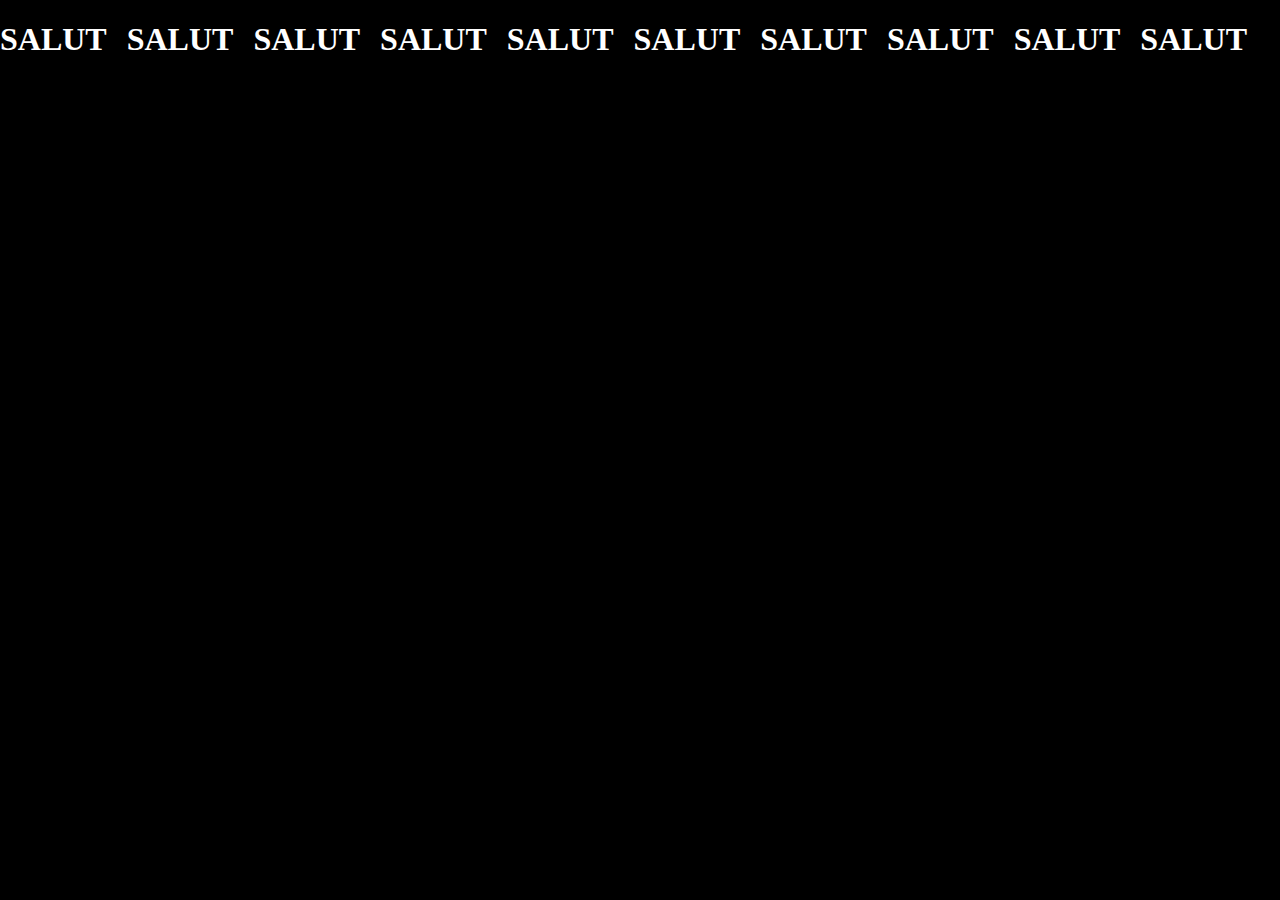
==== index.html @ 8b9b1a4b "test" ====
<!DOCTYPE html>
<html lang="en">
<head>
    <meta charset="UTF-8">
    <meta name="viewport" content="width=device-width, initial-scale=1.0">
    <title>Votre Site</title>
    <link rel="stylesheet" href="styles/style.css">
</head>
<body>
    <div class="conteneur" id="conteneur">
        <div class="contenu" id="contenu">
           <h1>SALUT</h1>
           <h1>SALUT</h1>
           <h1>SALUT</h1>
           <h1>SALUT</h1>
           <h1>SALUT</h1>
           <h1>SALUT</h1>
           <h1>SALUT</h1>
           <h1>SALUT</h1>
           <h1>SALUT</h1>
           <h1>SALUT</h1>

        </div>
    </div>
</body>
<script src="js/script.js"></script>
</html>
---- styles/style.css ----
body, html {
    margin: 0;
    padding: 0;
    overflow-x: hidden; /* Pour empêcher le défilement vertical */
}

.conteneur {
    width: 100%; /* Pour occuper toute la largeur de l'écran */
    overflow: hidden; /* Cache la barre de défilement */
    height: 100vh;
    background-color: black;
    color: white;
}

.contenu {
    width: 2000px; /* Largeur du contenu */
    display: flex; /* Pour que les éléments soient alignés horizontalement */
}

/* Style optionnel pour les éléments de contenu */
.contenu > * {
    flex-shrink: 0; /* Empêche les éléments de réduire en taille */
    margin-right: 20px; /* Espacement entre les éléments */
}
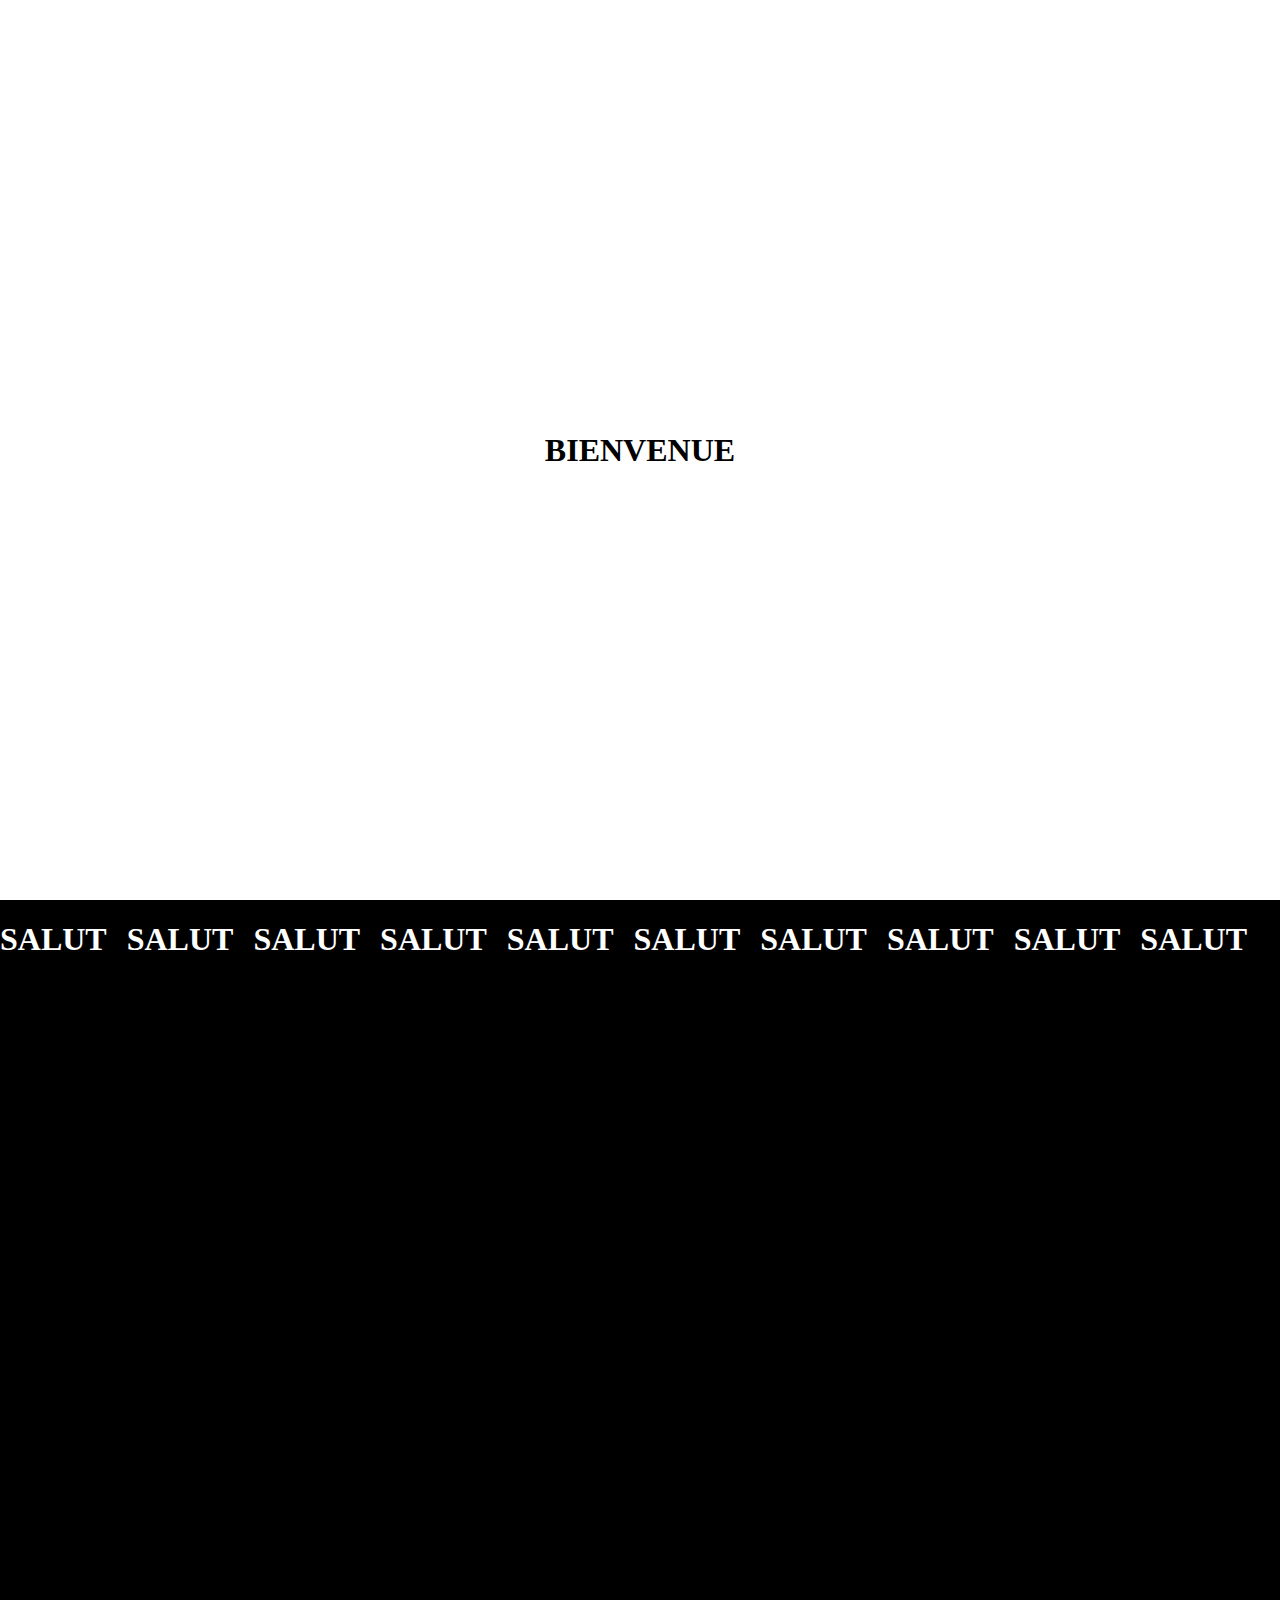
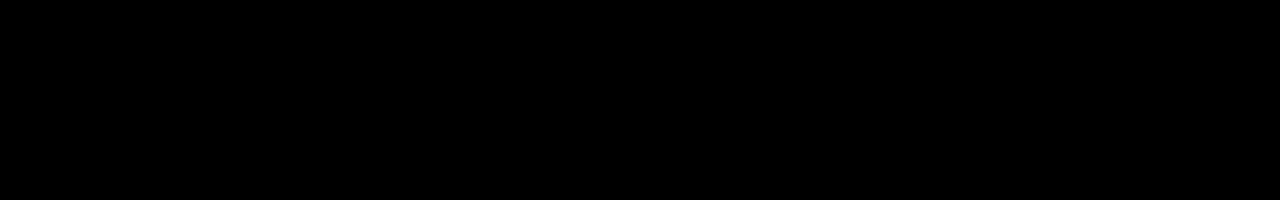
==== commit a5756cd3: "test2" ====
--- a/index.html
+++ b/index.html
@@ -1,5 +1,5 @@
 <!DOCTYPE html>
-<html lang="en">
+<html lang="fr">
 <head>
     <meta charset="UTF-8">
     <meta name="viewport" content="width=device-width, initial-scale=1.0">
@@ -7,6 +7,13 @@
     <link rel="stylesheet" href="styles/style.css">
 </head>
 <body>
+    
+    <div class="relative">
+        <div id="centeredText">
+            <h1 id="mainText">BIENVENUE</h1>
+          </div>
+    </div>
+
     <div class="conteneur" id="conteneur">
         <div class="contenu" id="contenu">
            <h1>SALUT</h1>
@@ -19,9 +26,9 @@
            <h1>SALUT</h1>
            <h1>SALUT</h1>
            <h1>SALUT</h1>
-
         </div>
     </div>
+
+    <script src="js/script.js"></script>
 </body>
-<script src="js/script.js"></script>
 </html>
--- a/styles/style.css
+++ b/styles/style.css
@@ -1,24 +1,57 @@
 body, html {
     margin: 0;
     padding: 0;
-    overflow-x: hidden; /* Pour empêcher le défilement vertical */
+    overflow-x: hidden;
+}
+
+.relative {
+    position: relative;
+}
+
+.background {
+    background-image: url('background.jpg'); /* Remplacer 'background.jpg' par le chemin de votre image de fond */
+    background-size: cover;
+    background-position: center;
+    width: 100%;
+    height: 100vh;
+    position: absolute;
+    overflow: hidden;
+    z-index: 1;
+}
+
+.content {
+    position: absolute;
+    top: 50%;
+    left: 50%;
+    transform: translate(-50%, -50%);
+    text-align: center;
+    color: white;
 }
 
 .conteneur {
-    width: 100%; /* Pour occuper toute la largeur de l'écran */
-    overflow: hidden; /* Cache la barre de défilement */
+    width: 100%;
+    overflow: hidden;
     height: 100vh;
     background-color: black;
     color: white;
+    position: relative;
+    z-index: 2;
 }
 
 .contenu {
-    width: 2000px; /* Largeur du contenu */
-    display: flex; /* Pour que les éléments soient alignés horizontalement */
+    width: 2000px;
+    display: flex;
 }
 
-/* Style optionnel pour les éléments de contenu */
 .contenu > * {
-    flex-shrink: 0; /* Empêche les éléments de réduire en taille */
-    margin-right: 20px; /* Espacement entre les éléments */
+    flex-shrink: 0;
+    margin-right: 20px;
 }
+
+#centeredText {
+    height: 100vh;
+    display: flex;
+    justify-content: center;
+    align-items: center;
+    cursor: pointer;
+  }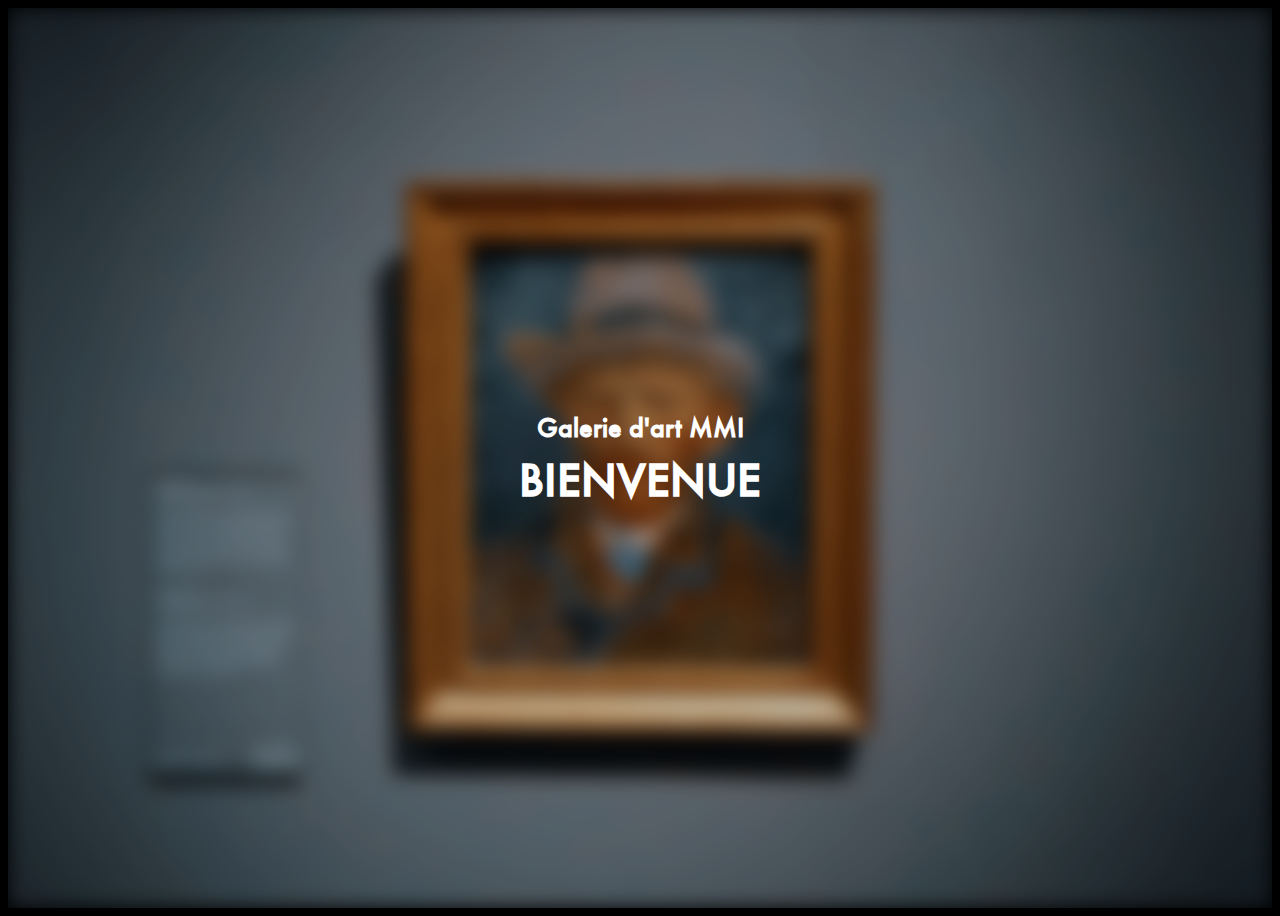
==== commit 239d05c3: "test" ====
--- a/index.html
+++ b/index.html
@@ -3,32 +3,17 @@
 <head>
     <meta charset="UTF-8">
     <meta name="viewport" content="width=device-width, initial-scale=1.0">
-    <title>Votre Site</title>
+    <title>MMI_Musée</title>
     <link rel="stylesheet" href="styles/style.css">
 </head>
 <body>
-    
-    <div class="relative">
-        <div id="centeredText">
-            <h1 id="mainText">BIENVENUE</h1>
-          </div>
+
+<div class="blurry-background">
+    <div class="content">
+        <h3>Galerie d'art MMI</h3>
+        <h1>BIENVENUE</h1>
     </div>
+</div>
 
-    <div class="conteneur" id="conteneur">
-        <div class="contenu" id="contenu">
-           <h1>SALUT</h1>
-           <h1>SALUT</h1>
-           <h1>SALUT</h1>
-           <h1>SALUT</h1>
-           <h1>SALUT</h1>
-           <h1>SALUT</h1>
-           <h1>SALUT</h1>
-           <h1>SALUT</h1>
-           <h1>SALUT</h1>
-           <h1>SALUT</h1>
-        </div>
-    </div>
-
-    <script src="js/script.js"></script>
 </body>
 </html>
--- a/styles/style.css
+++ b/styles/style.css
@@ -1,57 +1,47 @@
-body, html {
-    margin: 0;
-    padding: 0;
-    overflow-x: hidden;
+body{
+    overflow: hidden;
+    background-color: black;
 }
-
-.relative {
+.blurry-background {
     position: relative;
-}
-
-.background {
-    background-image: url('background.jpg'); /* Remplacer 'background.jpg' par le chemin de votre image de fond */
-    background-size: cover;
-    background-position: center;
     width: 100%;
-    height: 100vh;
-    position: absolute;
+    height: 100vh; /* Modifiez la hauteur selon vos besoins */
     overflow: hidden;
-    z-index: 1;
-}
-
-.content {
-    position: absolute;
-    top: 50%;
-    left: 50%;
-    transform: translate(-50%, -50%);
-    text-align: center;
-    color: white;
-}
-
-.conteneur {
-    width: 100%;
-    overflow: hidden;
-    height: 100vh;
-    background-color: black;
-    color: white;
-    position: relative;
-    z-index: 2;
-}
-
-.contenu {
-    width: 2000px;
-    display: flex;
-}
-
-.contenu > * {
-    flex-shrink: 0;
-    margin-right: 20px;
-}
-
-#centeredText {
-    height: 100vh;
     display: flex;
     justify-content: center;
     align-items: center;
-    cursor: pointer;
-  }+}
+
+.blurry-background::before {
+    content: '';
+    position: absolute;
+    top: 0;
+    left: 0;
+    width: 100%;
+    height: 100%;
+    background-image: url('../img/background.jpg'); /* Remplacez 'lien_de_votre_image.jpg' par le lien de votre image */
+    background-size: cover;
+    background-position: center;
+    filter: blur(10px); /* Ajustez la valeur de flou selon vos besoins */
+    opacity: 0.8; /* Ajustez l'opacité selon vos besoins */
+    z-index: -1;
+}
+.content>h1{
+    margin: 0;
+}
+.content>h3{
+    margin: 0;
+}
+.content {
+    position: relative;
+    font-family: 'FUTURA65MEDIUM';
+    z-index: 1;
+    color: rgb(255, 255, 255); /* Couleur du texte */
+    font-size: 24px; /* Taille du texte */
+    font-weight: bold; /* Style du texte */
+    text-align: center;
+}
+@font-face{
+    font-family: 'FUTURA65MEDIUM';
+    src : url('../font/FUTURA65MEDIUM.TTF');
+}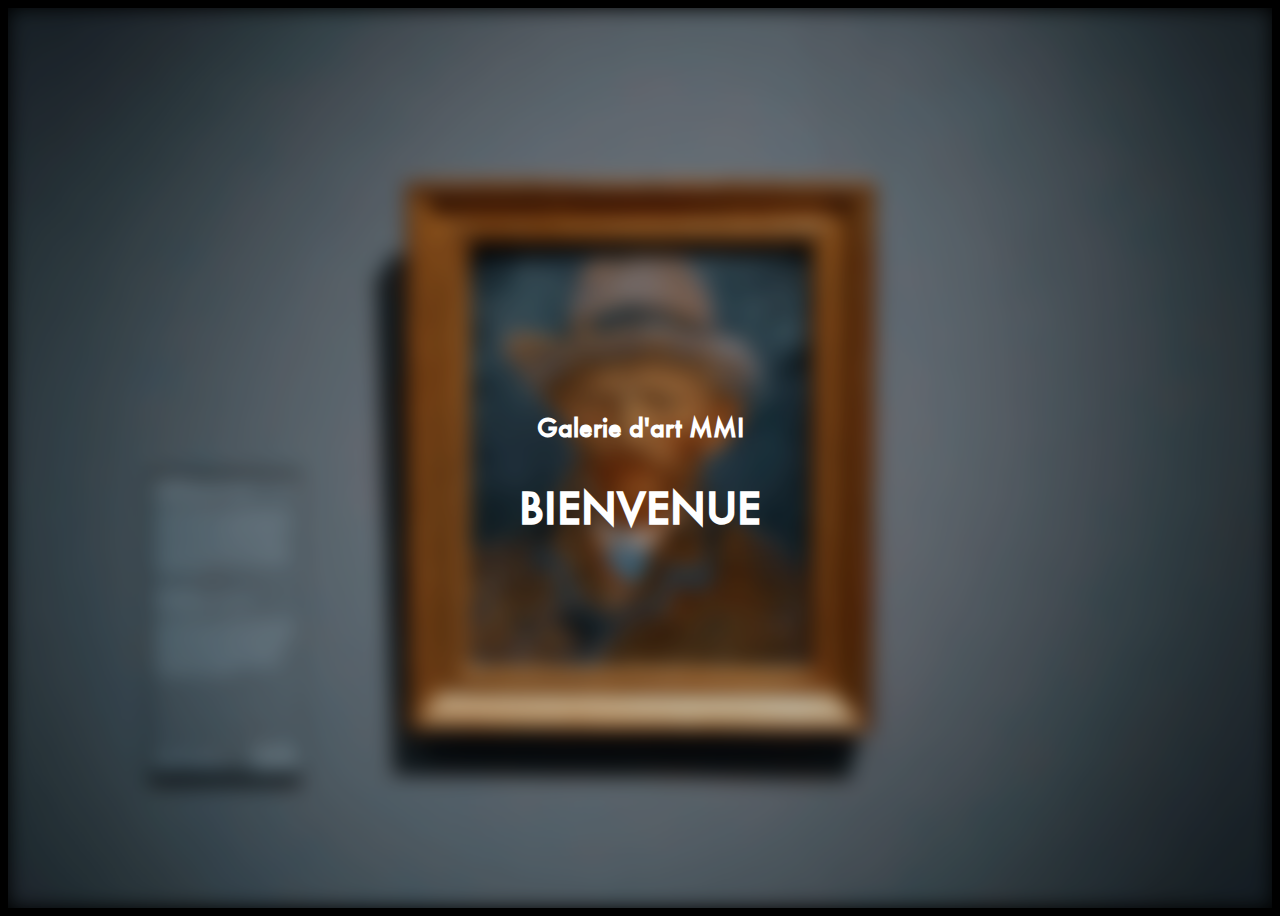
==== commit 0bbcd395: "test" ====
--- a/index.html
+++ b/index.html
@@ -11,9 +11,9 @@
 <div class="blurry-background">
     <div class="content">
         <h3>Galerie d'art MMI</h3>
-        <h1>BIENVENUE</h1>
+        <h1 id="bienvenu">BIENVENUE</h1>
     </div>
 </div>
-
+<script src="js/script.js"></script>
 </body>
 </html>
--- a/styles/style.css
+++ b/styles/style.css
@@ -29,7 +29,10 @@
 .content>h1{
     margin: 0;
 }
-.content>h3{
+.content>h1:hover{
+    cursor: pointer;
+}
+#bienvenu{
     margin: 0;
 }
 .content {
